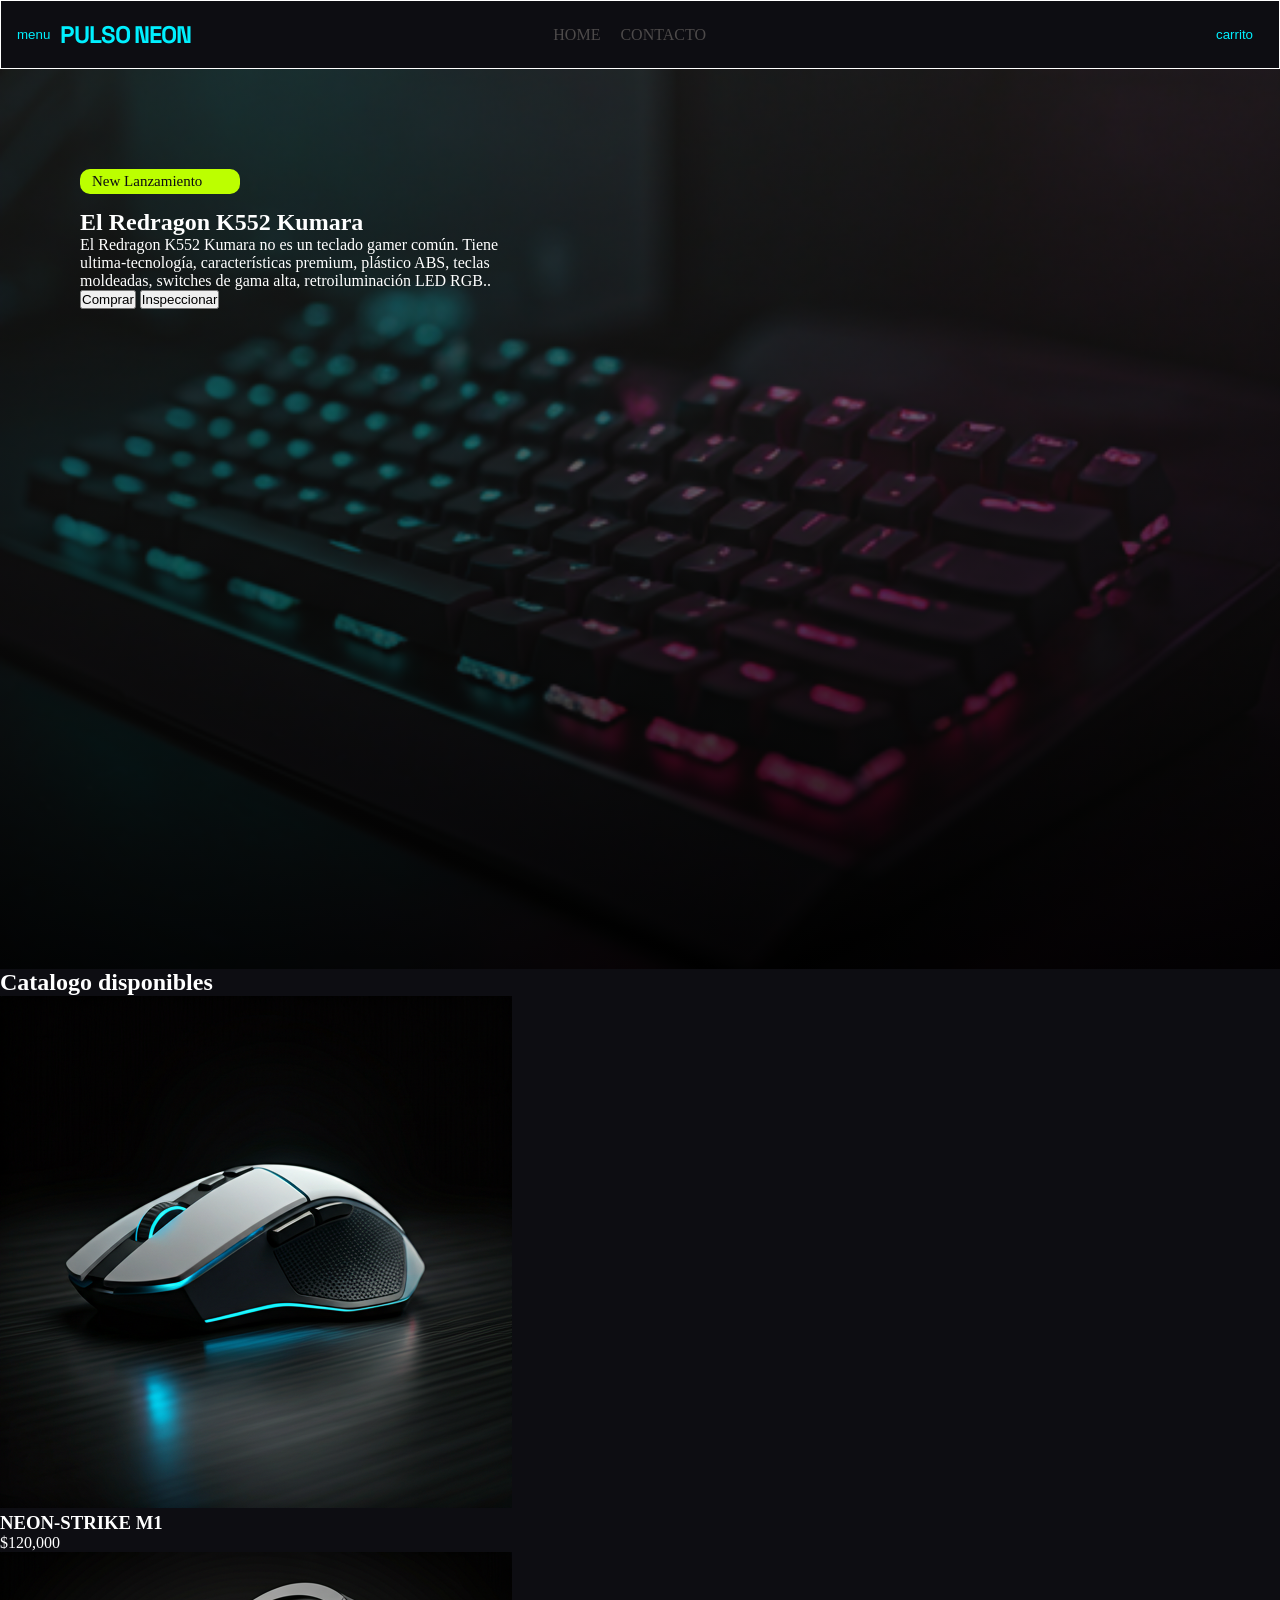
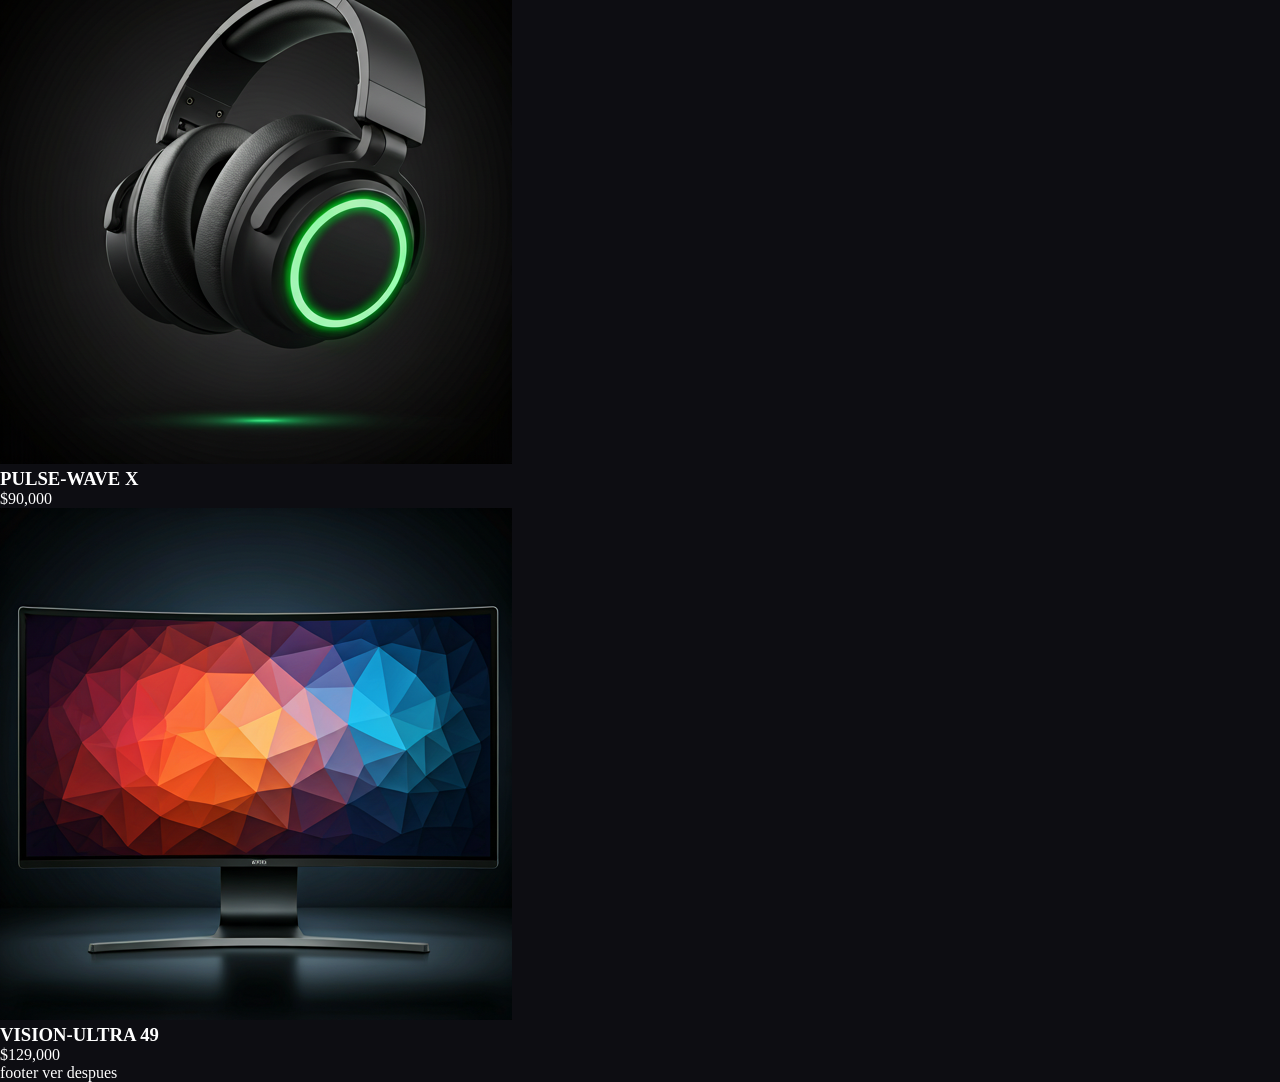
==== index.html @ 83651eae "Cambio, no solo en toda la estructura de html, sino el cambio de rumbo a un e-comers de electronica" ====
<!DOCTYPE html>
<html lang="es">
<head>
    <meta charset="UTF-8">
    <meta name="viewport" content="width=device-width, initial-scale=1.0">
    <link rel="stylesheet" href="./css/style.css">
    <link rel="preconnect" href="https://fonts.googleapis.com">
    <link rel="preconnect" href="https://fonts.gstatic.com" crossorigin>
    <link href="https://fonts.googleapis.com/css2?family=Manrope:wght@200..800&family=Space+Grotesk:wght@300..700&display=swap" rel="stylesheet">
    <title>Pulso Neon</title>
</head>
<body>
    <header class="barra-superior">         <!-- Todo lo relacionado con la Barra superior -->
            <button aria-label="menu" type="button" class= "boton-de-menu"data-icon="menu">menu</button>
            <h1 class="barra-superior__titulo"><a href="./index.html">Pulso Neon</a></h1>
        <nav class="barra-superior__nav">
            <ul class="barra-superior__lista">
                <li><a href="./index.html" class="barra-superior__enlace">Home</a></li>
                <li><a href="./pages/Contacto" class="barra-superior__enlace">Contacto</a></li>
            </ul>
        </nav>
                <button aria-label="carrito" type="button" class= "boton-de-carrito" data-icon="carrito">carrito</button>
    </header>
    <main>
            <section class="lanzamiento"> <!-- Todo lo relacionado con la portada del Album -->
                <div class="lanzamiento__contenedor">
                    <span class="lanzamiento__anuncio">New Lanzamiento</span>
                    <h2 class="lanzamiento__nombre">El Redragon K552 Kumara</h2>
                    <p class="lanzamiento__descripcion">El Redragon K552 Kumara no es un teclado gamer común. Tiene ultima-tecnología, 
                        características premium, plástico ABS, teclas moldeadas, switches de gama alta, retroiluminación LED RGB..</p>
                    <div class="lanzamiento__botones">
                        <button aria-label="Comprar" type="button" class="lanzamiento__boton lanzamiento__boton--comprar">Comprar</button>
                        <button aria-label="Inspeccionar" type="button" class="lanzamiento__boton">Inspeccionar</button>
                    </div>
                </div>
                
            </section>

            <section class="Lista-Productos">
                <h2>Catalogo disponibles</h2>
                <div class="contenedor-tarjerta">
                    <article class="tarjeta-producto">
                        <img src="./img/NEON-STRIKE M1.png" alt="neon-strike-m1">
                        <h3 class="">NEON-STRIKE M1</h3>
                        <p>$120,000</p>
                    </article>
                    <div class="contenedor-tarjerta">
                    <article class="tarjeta-producto">
                        <img src="./img/PULSE-WAVE X .png" alt="pulse-wave-x">
                        <h3 class=""> PULSE-WAVE X </h3>
                        <p>$90,000</p>
                    </article>
                    <div class="contenedor-tarjerta">
                    <article class="tarjeta-producto">
                        <img src="./img/VISION-ULTRA 49.png" alt="vision-ultra-49">
                        <h3 class=""> VISION-ULTRA 49 </h3>
                        <p>$129,000</p>
                    </article>

                </div>

            </section>
        







        
    </main>
    <footer>footer ver despues</footer>
</body>
</html>
---- css/style.css ----
* { /*RESETEO DE NAVEGADORES*/
  margin: 0; /* Saca los márgenes que pone el navegador*/
  padding: 0; /* Saca los rellenos por defecto */
  box-sizing: border-box; /* Hace que los bordes no agranden tus cajas*/
}

:root{
  --color-primario: #00F0FF;
  --color-secundario: #BCFF00;
  --color-terciario: #FF00FF;
  --color-neutral: #0D0D12;
  --color-parrafo:rgb(77, 74, 74);
  --fuente-titulo: "space grotesk", sans-serif;
  --fuente-cuerpo: "inter";
}

html{
  /* Al definir esto, le decimos al navegador: "A partir de ahora, 1rem = 10px" */
    font-size: 62.5%;
}

body{
  font-family: var(--fuente-cuerpo);
  font-size: 1.6rem;
  background-color: var(--color-neutral);
  color: white;
}
              /*Barra de navegacion*/
.barra-superior {
    background-color: var(--color-neutral);
    display: flex;
    justify-content: space-between;
    align-items: center;
    border: 1px solid white;
    padding: 1.6rem;
}
.boton-de-menu{
  color: var(--color-primario); /* Por ahora, luego sera un icono*/
  cursor: pointer;
  background: none;
  border: none;
  margin-right: 1rem ;
}

.barra-superior__titulo a{
  /* font-size: 1.5rem; */
  font-family: var(--fuente-titulo);
  text-transform: uppercase;
  text-decoration: none;
  font-weight: 900;
  color: var(--color-primario);
  letter-spacing: -0.05em;
}

.barra-superior__titulo{
  font-size: 2.4rem;
  margin-right: auto;
}

.barra-superior__lista{
  list-style: none;
  display: flex;
  align-items: center;
  gap: 2rem;
  margin-right: 50rem;
}

.barra-superior__enlace, .barra-superior__enlace:visited{
  font-size: 1.6rem;
  text-decoration: none;
  color: var(--color-parrafo);
  text-transform: uppercase;
}

.boton-de-carrito{
  color: var(--color-primario); /* Por ahora, luego sera un icono*/
  background: none;
  border: none;
  cursor: pointer;
  margin: 1rem;
}

/* LANZAMINETO */
.lanzamiento{
  min-height:  100vh;
  padding: 0rem 8.0rem;
  background-image:linear-gradient(
    rgba(43, 42, 42, 0.514),
    rgba(0, 0, 0, 0.85)), url(../img/Fondo.png);
  background-size: cover;
  background-position: center;
}

.lanzamiento__contenedor{
  display: flex;
  max-width: 46rem;
  padding-top:  10rem;
  flex-direction: column;
}

.lanzamiento__anuncio{
  display: inline-block;
  color: #0D0D12;
  font-size: 1.5rem;
  background-color: var(--color-secundario);
  margin-bottom: 1.5rem;
  border-radius:1rem;
  padding: 0.4rem 1.2rem;
  max-width: 16rem;
}


/* CONTROL+K+C */
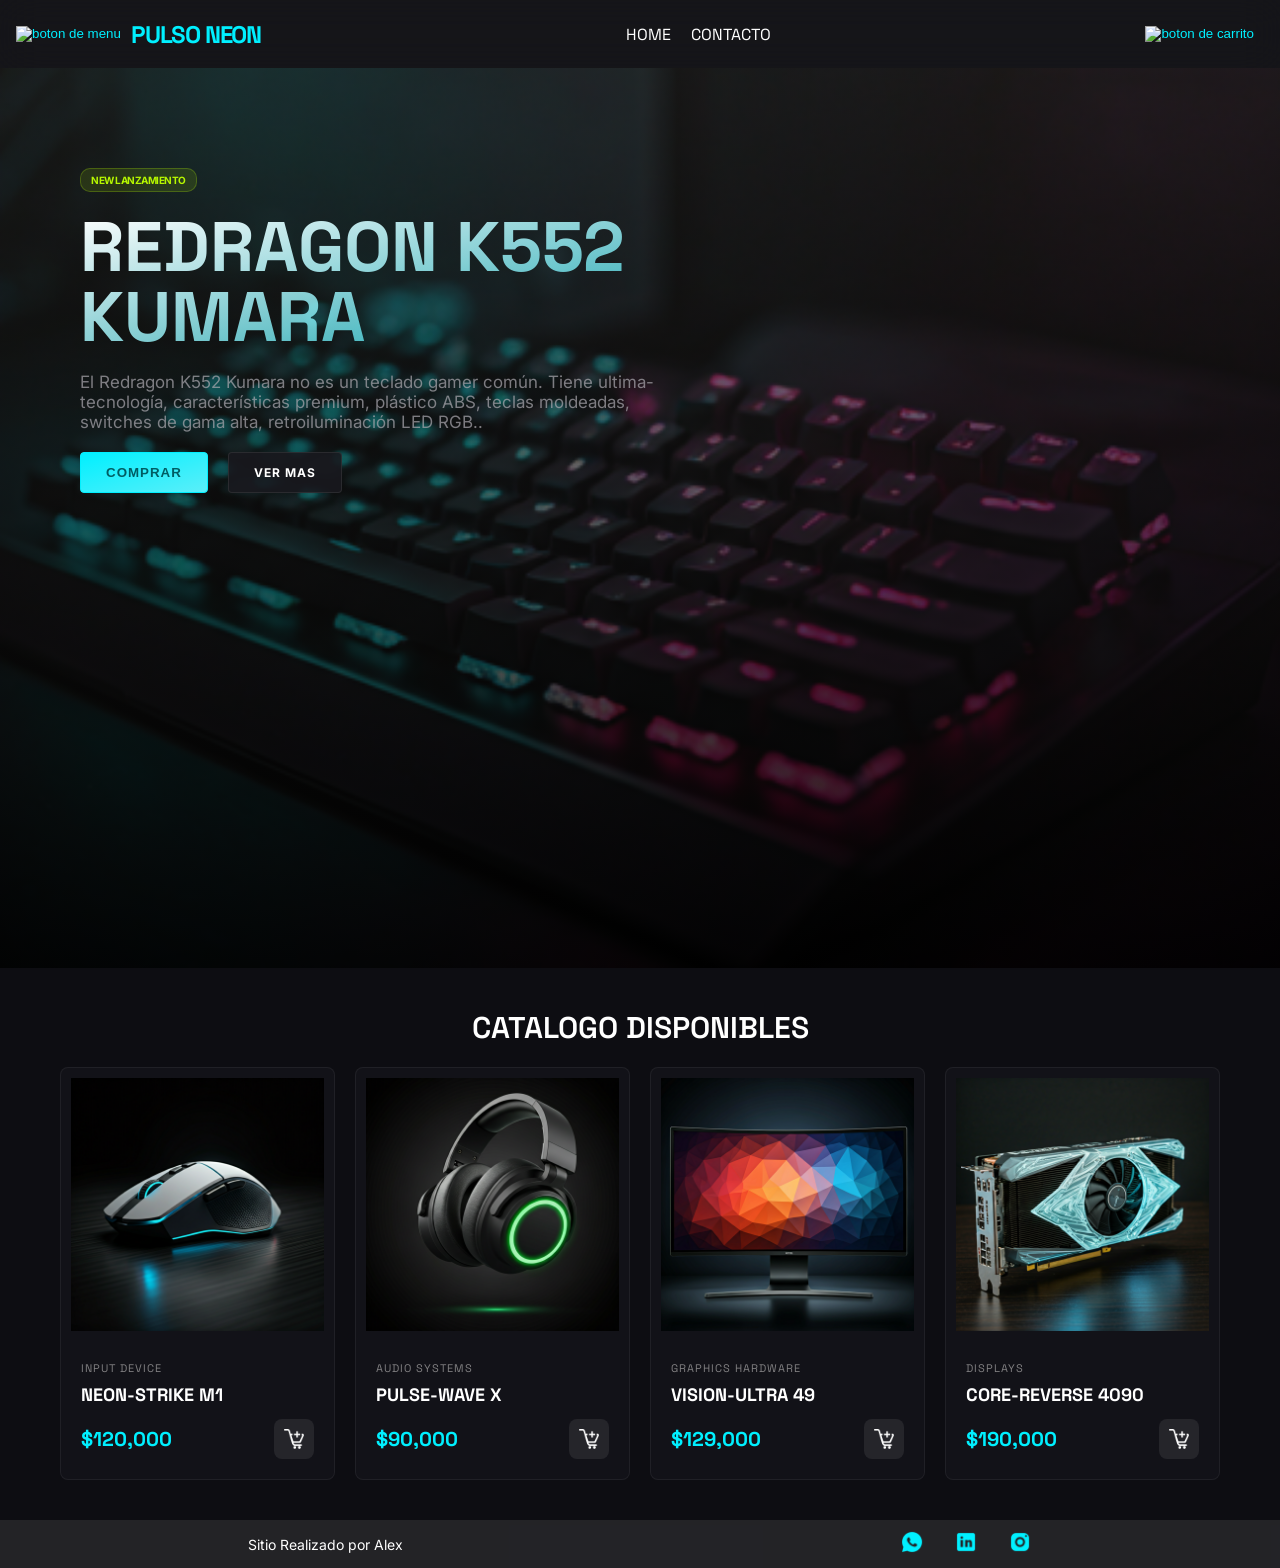
==== commit 145ce50b: "Actualizacion" ====
--- a/index.html
+++ b/index.html
@@ -5,60 +5,88 @@
     <meta name="viewport" content="width=device-width, initial-scale=1.0">
     <link rel="stylesheet" href="./css/style.css">
     <link rel="preconnect" href="https://fonts.googleapis.com">
-    <link rel="preconnect" href="https://fonts.gstatic.com" crossorigin>
-    <link href="https://fonts.googleapis.com/css2?family=Manrope:wght@200..800&family=Space+Grotesk:wght@300..700&display=swap" rel="stylesheet">
-    <title>Pulso Neon</title>
+<link rel="preconnect" href="https://fonts.gstatic.com" crossorigin>
+<link href="https://fonts.googleapis.com/css2?family=Inter:ital,opsz,wght@0,14..32,100..900;1,14..32,100..900&family=Space+Grotesk:wght@300..700&display=swap" rel="stylesheet">
 </head>
 <body>
     <header class="barra-superior">         <!-- Todo lo relacionado con la Barra superior -->
-            <button aria-label="menu" type="button" class= "boton-de-menu"data-icon="menu">menu</button>
+            <button aria-label="menu" type="button" class= "boton-de-menu" data-icon="menu"><img src="./icon/menu.svg" alt="boton de menu"></button>
             <h1 class="barra-superior__titulo"><a href="./index.html">Pulso Neon</a></h1>
         <nav class="barra-superior__nav">
             <ul class="barra-superior__lista">
                 <li><a href="./index.html" class="barra-superior__enlace">Home</a></li>
-                <li><a href="./pages/Contacto" class="barra-superior__enlace">Contacto</a></li>
+                <li><a href="./pages/contacto.html" class="barra-superior__enlace">Contacto</a></li>
             </ul>
         </nav>
-                <button aria-label="carrito" type="button" class= "boton-de-carrito" data-icon="carrito">carrito</button>
+                <button aria-label="carrito" type="button" class= "boton-de-carrito" data-icon="carrito"><img src="./icon/shopping.svg" alt="boton de carrito"></button>
     </header>
+
     <main>
-            <section class="lanzamiento"> <!-- Todo lo relacionado con la portada del Album -->
+        <section class="lanzamiento"> <!-- Todo lo relacionado con la portada del Album -->
                 <div class="lanzamiento__contenedor">
                     <span class="lanzamiento__anuncio">New Lanzamiento</span>
-                    <h2 class="lanzamiento__nombre">El Redragon K552 Kumara</h2>
+                    <h2 class="lanzamiento__titulo">Redragon K552 Kumara</h2>
                     <p class="lanzamiento__descripcion">El Redragon K552 Kumara no es un teclado gamer común. Tiene ultima-tecnología, 
                         características premium, plástico ABS, teclas moldeadas, switches de gama alta, retroiluminación LED RGB..</p>
                     <div class="lanzamiento__botones">
-                        <button aria-label="Comprar" type="button" class="lanzamiento__boton lanzamiento__boton--comprar">Comprar</button>
-                        <button aria-label="Inspeccionar" type="button" class="lanzamiento__boton">Inspeccionar</button>
+                        <button aria-label="Comprar" type="button" class="lanzamiento__boton">Comprar</button>
+                        <a aria-label="Inspeccionar" href="./index.html" class="lanzamiento__boton lanzamiento__boton--secundario">ver mas</a>
                     </div>
                 </div>
                 
             </section>
 
-            <section class="Lista-Productos">
-                <h2>Catalogo disponibles</h2>
-                <div class="contenedor-tarjerta">
+            <section class="lista-productos">
+                <h2 class="lista-productos__titulo">Catalogo disponibles</h2>
+                <div class="lista-productos__contenedor">
                     <article class="tarjeta-producto">
-                        <img src="./img/NEON-STRIKE M1.png" alt="neon-strike-m1">
-                        <h3 class="">NEON-STRIKE M1</h3>
-                        <p>$120,000</p>
-                    </article>
-                    <div class="contenedor-tarjerta">
-                    <article class="tarjeta-producto">
-                        <img src="./img/PULSE-WAVE X .png" alt="pulse-wave-x">
-                        <h3 class=""> PULSE-WAVE X </h3>
-                        <p>$90,000</p>
-                    </article>
-                    <div class="contenedor-tarjerta">
-                    <article class="tarjeta-producto">
-                        <img src="./img/VISION-ULTRA 49.png" alt="vision-ultra-49">
-                        <h3 class=""> VISION-ULTRA 49 </h3>
-                        <p>$129,000</p>
+                        <img class="tarjeta-producto__imagen" src="./img/NEON-STRIKE M1.png" alt="neon-strike-m1">
+                        <div class="tarjeta-producto__info">
+                            <p class="tarjeta-producto__catalogo"> Input Device</p>
+                            <h3 class="tarjeta-producto__titulo">NEON-STRIKE M1</h3>
+                            <div class="tarjeta-producto__fila-inferior">
+                                <p class="tarjeta-producto__precio">$120,000</p>
+                                <button class="tarjeta-producto__button" aria-label="agregar productos" type="button"><img src="./icon/add-shopping.png" alt="Agregar al Carrito"></button>
+                            </div>
+                        </div>
                     </article>
 
+                    <article class="tarjeta-producto">
+                        <img class="tarjeta-producto__imagen" src="./img/PULSE-WAVE X .png" alt="pulse-wave-x">
+                        <div class="tarjeta-producto__info">
+                            <p class="tarjeta-producto__catalogo"> Audio Systems </p>
+                            <h3 class="tarjeta-producto__titulo"> PULSE-WAVE X </h3>
+                            <div class="tarjeta-producto__fila-inferior">
+                                <p class="tarjeta-producto__precio">$90,000</p>
+                                <button class="tarjeta-producto__button" aria-label="agregar productos" type="button"><img src="./icon/add-shopping.png" alt="Agregar al Carrito"></button>
+                            </div>
+                        </div>
+                    </article>
+
+                    <article class="tarjeta-producto">
+                        <img class="tarjeta-producto__imagen" src="./img/VISION-ULTRA 49.png" alt="vision-ultra-49">
+                        <div class="tarjeta-producto__info"> 
+                            <p class="tarjeta-producto__catalogo">Graphics Hardware </p>
+                            <h3 class="tarjeta-producto__titulo">VISION-ULTRA 49 </h3>
+                            <div class="tarjeta-producto__fila-inferior">
+                                <p class="tarjeta-producto__precio">$129,000</p>
+                                <button class="tarjeta-producto__button" aria-label="agregar productos" type="button"><img src="./icon/add-shopping.png" alt="Agregar al Carrito"></button>
+                            </div>
+                        </div>
+                    </article>
+
+                    <article class="tarjeta-producto">
+                        <img class="tarjeta-producto__imagen" src="./img/Graphics Hardware.png" alt=" Graphics Hardware">
+                        <div class="tarjeta-producto__info"> 
+                            <p class="tarjeta-producto__catalogo">Displays</p>
+                            <h3 class="tarjeta-producto__titulo">CORE-REVERSE 4090 </h3>
+                            <div class="tarjeta-producto__fila-inferior">
+                                <p class="tarjeta-producto__precio">$190,000</p>
+                                <button class="tarjeta-producto__button" aria-label="agregar productos" type="button"><img src="./icon/add-shopping.png" alt="Agregar al Carrito"></button>
+                            </div>
+                        </div>
+                    </article>
                 </div>
-
             </section>
         
 
@@ -70,6 +98,18 @@
 
         
     </main>
-    <footer>footer ver despues</footer>
+    
+    
+    
+    
+    
+    <footer class="footer">
+    <p class="footer__descripcion">Sitio Realizado por Alex</p>
+    <ul class="footer__iconos">
+        <li><a href="https://wa.me/tunumero" target="_blank"><img class="footer__icono" src="./icon/icon-whatsapp.png" alt="Whatsapp"></a></li>
+        <li><a href="https://www.linkedin.com/in/alex-mat%C3%ADas-ortiz/" target="_blank"><img class="footer__icono" src="./icon/icon-linkedin.png" alt="LinkedIn"></a></li>
+        <li><a href="https://www.instagram.com/matiu112__?igsh=MWwzdWJjN2t0cnV0bA==" target="_blank"><img class="footer__icono" src="./icon/icon-instagram.png" alt="Instagram"></a></li>
+    </ul>
+</footer>
 </body>
 </html>
--- a/css/style.css
+++ b/css/style.css
@@ -6,12 +6,14 @@
 
 :root{
   --color-primario: #00F0FF;
+  --color-primario_deg: #00eeff9e;
   --color-secundario: #BCFF00;
-  --color-terciario: #FF00FF;
-  --color-neutral: #0D0D12;
-  --color-parrafo:rgb(77, 74, 74);
+  --color-terciario: #ff0000;
+  --color-fondo: #0D0D12;
+  --color-neutral: rgba(84, 84, 84, 0.312);
+  --color-parrafo:rgb(77, 74, 74); 
   --fuente-titulo: "space grotesk", sans-serif;
-  --fuente-cuerpo: "inter";
+  --fuente-cuerpo: "inter", sans-serif;
 }
 
 html{
@@ -22,17 +24,19 @@
 body{
   font-family: var(--fuente-cuerpo);
   font-size: 1.6rem;
-  background-color: var(--color-neutral);
+  background-color: var(--color-fondo);
   color: white;
 }
               /*Barra de navegacion*/
 .barra-superior {
-    background-color: var(--color-neutral);
+    background-color: rgba(84, 84, 84, 0.12);
+    backdrop-filter: blur(20px); /* Sirve para agregar distintos efectos(en inspeccionar hay mas)*/
     display: flex;
     justify-content: space-between;
     align-items: center;
-    border: 1px solid white;
     padding: 1.6rem;
+    position: sticky; /* deja mover el obejto hasta que el scroll llega a él, ahi se fija */
+    top: 0;
 }
 .boton-de-menu{
   color: var(--color-primario); /* Por ahora, luego sera un icono*/
@@ -54,7 +58,10 @@
 
 .barra-superior__titulo{
   font-size: 2.4rem;
-  margin-right: auto;
+}
+
+.barra-superior__nav{
+  margin: 0 auto;
 }
 
 .barra-superior__lista{
@@ -62,14 +69,15 @@
   display: flex;
   align-items: center;
   gap: 2rem;
-  margin-right: 50rem;
 }
 
 .barra-superior__enlace, .barra-superior__enlace:visited{
   font-size: 1.6rem;
+  font-family: var(--fuente-titulo);
+  text-transform: uppercase;    
   text-decoration: none;
-  color: var(--color-parrafo);
-  text-transform: uppercase;
+  color: rgb(255, 255, 255);
+  
 }
 
 .boton-de-carrito{
@@ -81,6 +89,7 @@
 }
 
 /* LANZAMINETO */
+
 .lanzamiento{
   min-height:  100vh;
   padding: 0rem 8.0rem;
@@ -92,22 +101,195 @@
 }
 
 .lanzamiento__contenedor{
-  display: flex;
-  max-width: 46rem;
+  max-width: 60rem;
   padding-top:  10rem;
   flex-direction: column;
 }
 
 .lanzamiento__anuncio{
   display: inline-block;
-  color: #0D0D12;
-  font-size: 1.5rem;
-  background-color: var(--color-secundario);
-  margin-bottom: 1.5rem;
+  margin-bottom: 2rem; /*Margen con el texto principal*/
+  font-size: 1rem;
+  letter-spacing: -0.5px;/*ESPACIADO ENTRE LETRAS */
+  color: rgb(182 247 0);
+  font-weight: 700; /*Grosor de Letras */
+  text-transform: uppercase; /*MAYUSCULA*/
+  background-color: rgba(182, 247, 0, 0.12);
+  border: 1px rgb(181, 247, 0, 0.233) solid;
   border-radius:1rem;
-  padding: 0.4rem 1.2rem;
-  max-width: 16rem;
-}
+  padding: 0.50rem 1rem; /*Espaciado entre el contenedor y el borde*/
+}
+
+.lanzamiento__titulo{
+  font-size: 7rem;
+  margin-bottom: 2rem;
+  font-family: var(--fuente-titulo);
+  text-transform: uppercase;
+  line-height: 7rem;
+  /* para que funcione deben estar los tres (-wekbit-, no es necesario solo es para navegadores antiguos)*/
+  background-image: linear-gradient(to bottom right,rgb(255, 255, 255), var(--color-primario_deg)); /* define el gradiente. Pero en lugar de aplicarlo como fondo del div, sera del texto */ 
+  -webkit-background-clip: text;
+  background-clip: text; /* recorte ese fondo con la forma exacta de las letras */
+  color: transparent; 
+}
+
+.lanzamiento__descripcion{
+  font-family: var(--fuente-cuerpo);
+  font-size: 1.7rem;
+  color:rgba(172, 170, 177, 0.7);
+  line-height: 2rem;
+  padding-bottom: 2rem;
+}
+
+.lanzamiento__botones{
+  display: flex;
+  gap: 2rem;
+}
+
+.lanzamiento__boton{
+  text-transform: uppercase;
+  font-weight: 700;
+  color: rgb(0 93 99);
+  letter-spacing: 1px;
+  padding: 1.2rem 2.5rem;  
+  background-image: linear-gradient(to bottom right, var(--color-primario), var(--color-primario_deg)); /* define el gradiente. Pero en lugar de aplicarlo como fondo del div, sera del texto */ 
+  border: 1px var(--color-primario) solid;
+  border-radius: 0.40rem;
+  cursor: pointer;
+}
+
+.lanzamiento__boton.lanzamiento__boton--secundario{
+  text-decoration: none;
+  font-size: 1.2rem;
+  background-image: none;
+  background-color: rgba(25, 25, 31, 0.89);
+  color: white;
+  border: 1px var(--color-neutral) solid;
+}
+
+/* CATALOGO */
+.lista-productos__titulo{
+  font-family: var(--fuente-titulo);
+  font-size: 3rem;
+  text-transform: uppercase;
+  font-weight: 600; 
+  text-align: center;
+  padding-bottom: 2rem;
+}
+
+.lista-productos {
+    padding: 4rem 6rem;
+}
+
+.lista-productos__contenedor {
+    display: grid;
+    grid-template-columns: repeat(auto-fit, minmax(25rem, 1fr));    
+    gap: 2rem;
+}
+
+.tarjeta-producto {
+    display: flex;
+    flex-direction: column;
+    background-color: rgb(18, 18, 24);
+    border-radius: 0.8rem;
+    overflow: hidden;
+    border: 1px solid rgba(255, 255, 255, 0.06);
+}
+
+.tarjeta-producto__imagen {
+    width: 100%;
+    padding: 1rem;
+    object-fit: cover;
+}
+
+.tarjeta-producto__info {
+    padding: 2rem;
+    display: flex;
+    flex-direction: column;
+    gap: 0.8rem;
+}
+
+.tarjeta-producto__catalogo {
+    font-size: 1.1rem;
+    font-family: var(--fuente-titulo);
+    text-transform: uppercase;
+    letter-spacing: 1px;
+    color: rgba(177, 175, 175, 0.7);
+}
+
+.tarjeta-producto__titulo {
+    font-size: 1.8rem;
+    font-weight: 700;
+    font-family: var(--fuente-titulo);
+    text-transform: uppercase;
+    color: white;
+}
+
+.tarjeta-producto__fila-inferior {
+    display: flex;
+    justify-content: space-between;
+    align-items: center;
+    margin-top: 0.5rem;
+}
+
+.tarjeta-producto__precio {
+    font-size: 2rem;
+    font-weight: 700;
+    color: var(--color-primario);
+    font-family: var(--fuente-titulo);
+}
+
+.tarjeta-producto__button {
+    background-color: rgba(255, 255, 255, 0.08);
+    border: none;
+    border-radius: 0.8rem;
+    padding: 1rem;
+    cursor: pointer;
+    display: flex;
+    align-items: center;
+    justify-content: center;
+}
+
+.tarjeta-producto__button img {
+    width: 2rem;
+    height: 2rem;
+}
+
+/* footer */
+.footer {
+    background-color: var(--color-neutral);
+    width: 100%;
+    display: flex;
+    justify-content: space-around;
+    align-items: center;
+    padding: 1rem 0;
+}
+
+.footer__descripcion {
+    font-family: var(--fuente-cuerpo);
+    font-size: 1.4rem;
+    color: rgb(255, 255, 255);
+}
+
+.footer__iconos {
+    display: flex;
+    list-style: none;
+    gap: 3rem;
+}
+
+.footer__icono {
+    width: 2.4rem;
+    height: 2.4rem;
+    object-fit: contain;
+    transition: opacity 0.2s;
+}
+
+.footer__icono:hover {
+    opacity: 0.7;
+}
+
+
+
 
 
 /* CONTROL+K+C */
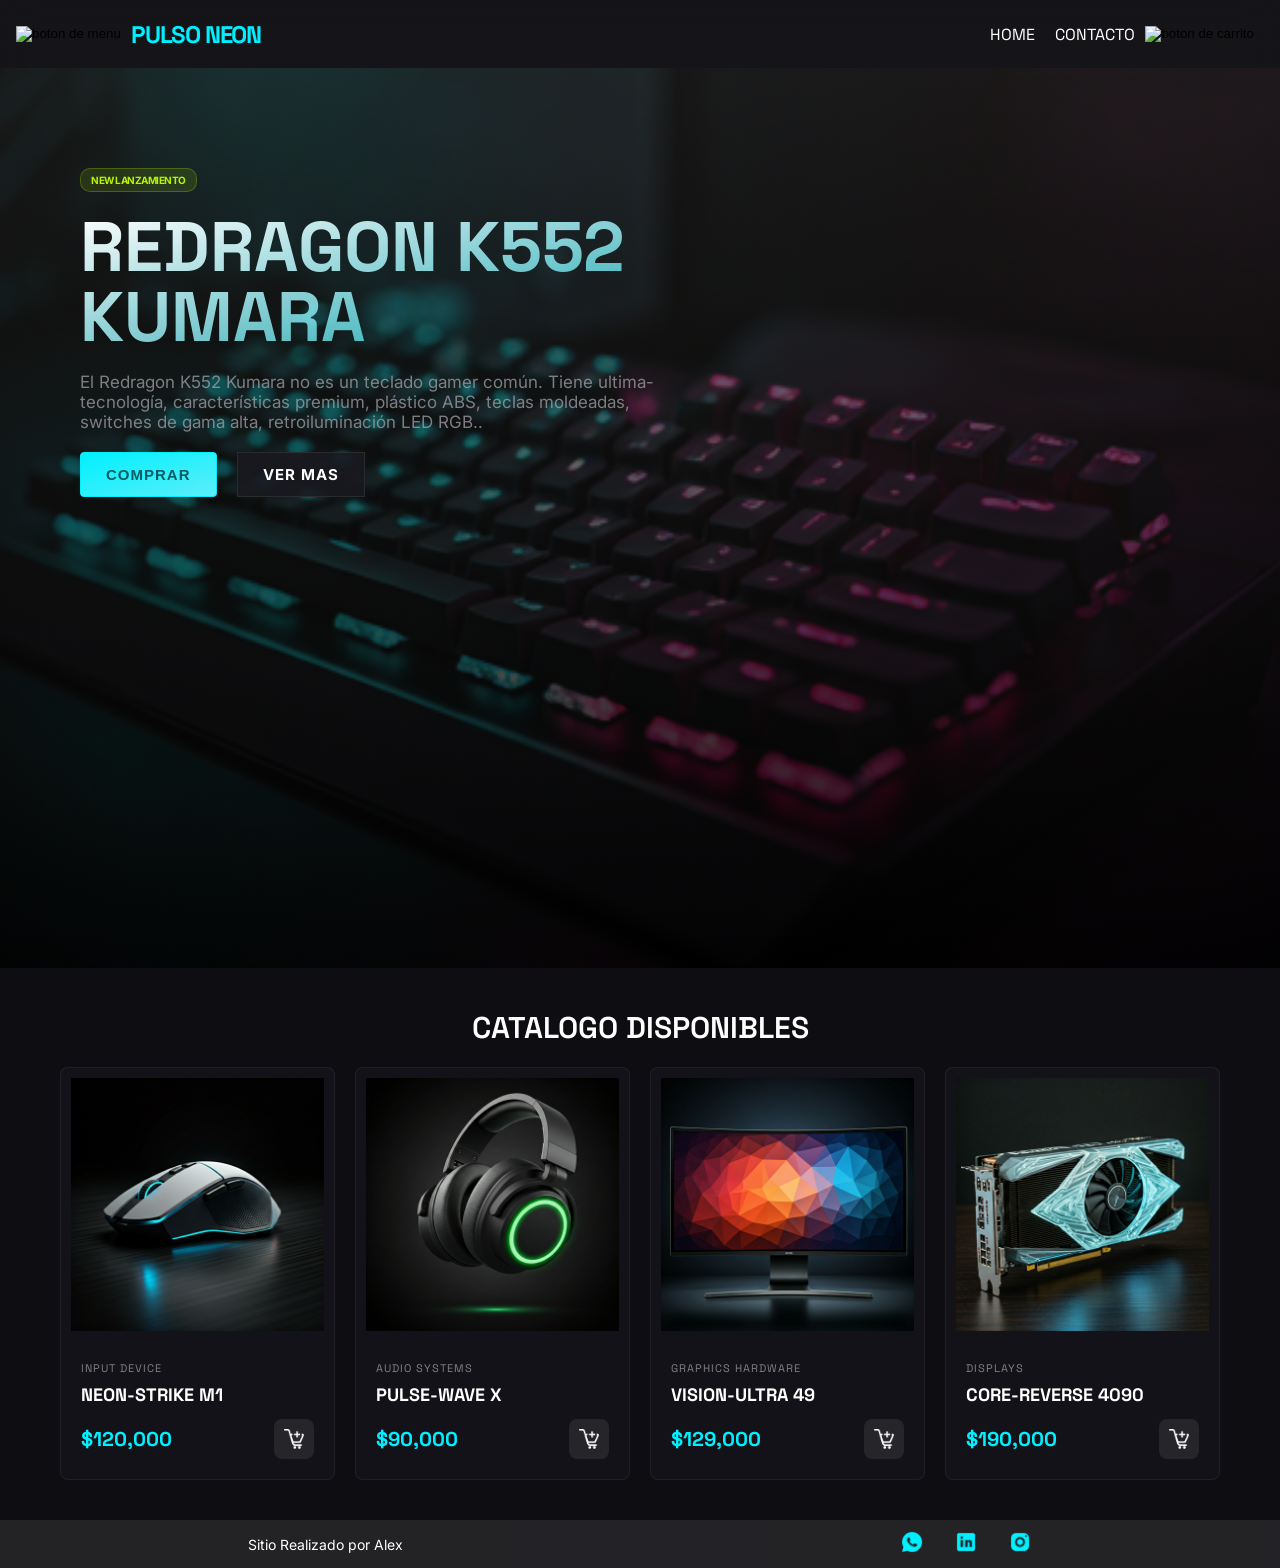
==== commit abf4e100: "mejora de css" ====
--- a/index.html
+++ b/index.html
@@ -29,21 +29,21 @@
                     <p class="lanzamiento__descripcion">El Redragon K552 Kumara no es un teclado gamer común. Tiene ultima-tecnología, 
                         características premium, plástico ABS, teclas moldeadas, switches de gama alta, retroiluminación LED RGB..</p>
                     <div class="lanzamiento__botones">
-                        <button aria-label="Comprar" type="button" class="lanzamiento__boton">Comprar</button>
-                        <a aria-label="Inspeccionar" href="./index.html" class="lanzamiento__boton lanzamiento__boton--secundario">ver mas</a>
+                        <button aria-label="Comprar" type="button" class="btn btn--primario">Comprar</button>
+                        <a aria-label="Inspeccionar" href="./index.html" class="btn btn--secundario lanzamiento__boton">ver mas</a>
                     </div>
                 </div>
                 
             </section>
 
             <section class="lista-productos">
-                <h2 class="lista-productos__titulo">Catalogo disponibles</h2>
+                <h3 class="lista-productos__titulo">Catalogo disponibles</h3>
                 <div class="lista-productos__contenedor">
                     <article class="tarjeta-producto">
                         <img class="tarjeta-producto__imagen" src="./img/NEON-STRIKE M1.png" alt="neon-strike-m1">
                         <div class="tarjeta-producto__info">
                             <p class="tarjeta-producto__catalogo"> Input Device</p>
-                            <h3 class="tarjeta-producto__titulo">NEON-STRIKE M1</h3>
+                            <h4 class="tarjeta-producto__titulo">NEON-STRIKE M1</h4>
                             <div class="tarjeta-producto__fila-inferior">
                                 <p class="tarjeta-producto__precio">$120,000</p>
                                 <button class="tarjeta-producto__button" aria-label="agregar productos" type="button"><img src="./icon/add-shopping.png" alt="Agregar al Carrito"></button>
@@ -55,7 +55,7 @@
                         <img class="tarjeta-producto__imagen" src="./img/PULSE-WAVE X .png" alt="pulse-wave-x">
                         <div class="tarjeta-producto__info">
                             <p class="tarjeta-producto__catalogo"> Audio Systems </p>
-                            <h3 class="tarjeta-producto__titulo"> PULSE-WAVE X </h3>
+                            <h4 class="tarjeta-producto__titulo"> PULSE-WAVE X </h4>
                             <div class="tarjeta-producto__fila-inferior">
                                 <p class="tarjeta-producto__precio">$90,000</p>
                                 <button class="tarjeta-producto__button" aria-label="agregar productos" type="button"><img src="./icon/add-shopping.png" alt="Agregar al Carrito"></button>
@@ -67,7 +67,7 @@
                         <img class="tarjeta-producto__imagen" src="./img/VISION-ULTRA 49.png" alt="vision-ultra-49">
                         <div class="tarjeta-producto__info"> 
                             <p class="tarjeta-producto__catalogo">Graphics Hardware </p>
-                            <h3 class="tarjeta-producto__titulo">VISION-ULTRA 49 </h3>
+                            <h4 class="tarjeta-producto__titulo">VISION-ULTRA 49 </h4>
                             <div class="tarjeta-producto__fila-inferior">
                                 <p class="tarjeta-producto__precio">$129,000</p>
                                 <button class="tarjeta-producto__button" aria-label="agregar productos" type="button"><img src="./icon/add-shopping.png" alt="Agregar al Carrito"></button>
@@ -79,7 +79,7 @@
                         <img class="tarjeta-producto__imagen" src="./img/Graphics Hardware.png" alt=" Graphics Hardware">
                         <div class="tarjeta-producto__info"> 
                             <p class="tarjeta-producto__catalogo">Displays</p>
-                            <h3 class="tarjeta-producto__titulo">CORE-REVERSE 4090 </h3>
+                            <h4 class="tarjeta-producto__titulo">CORE-REVERSE 4090 </h4>
                             <div class="tarjeta-producto__fila-inferior">
                                 <p class="tarjeta-producto__precio">$190,000</p>
                                 <button class="tarjeta-producto__button" aria-label="agregar productos" type="button"><img src="./icon/add-shopping.png" alt="Agregar al Carrito"></button>
--- a/css/style.css
+++ b/css/style.css
@@ -22,11 +22,48 @@
 }
 
 body{
+  display: flex;
+  flex-direction: column;
+  min-height: 100vh;
   font-family: var(--fuente-cuerpo);
   font-size: 1.6rem;
   background-color: var(--color-fondo);
   color: white;
 }
+
+main{
+  flex: 1;
+}
+
+/* ESTILOS BASE */
+h1, h2, h3, h4 {
+    font-family: var(--fuente-titulo);
+    text-transform: uppercase;
+}
+
+.btn{
+  cursor: pointer;
+  font-weight: 700;
+  font-size: 1.5rem;
+  text-transform: uppercase;
+  letter-spacing: 1px;
+  padding: 1.2rem 2.5rem;
+  }
+
+.btn--primario {
+    color: rgb(0, 93, 99);
+    background-image: linear-gradient(to bottom right, var(--color-primario), var(--color-primario_deg));
+    border: 1px var(--color-primario) solid;
+    border-radius: 0.40rem;
+}
+
+.btn--secundario{
+  background-image: none;
+  background-color: rgba(25, 25, 31, 0.89);
+  color: white;
+  border: 1px var(--color-neutral) solid;
+}
+
               /*Barra de navegacion*/
 .barra-superior {
     background-color: rgba(84, 84, 84, 0.12);
@@ -39,7 +76,6 @@
     top: 0;
 }
 .boton-de-menu{
-  color: var(--color-primario); /* Por ahora, luego sera un icono*/
   cursor: pointer;
   background: none;
   border: none;
@@ -47,11 +83,7 @@
 }
 
 .barra-superior__titulo a{
-  /* font-size: 1.5rem; */
-  font-family: var(--fuente-titulo);
-  text-transform: uppercase;
   text-decoration: none;
-  font-weight: 900;
   color: var(--color-primario);
   letter-spacing: -0.05em;
 }
@@ -61,7 +93,7 @@
 }
 
 .barra-superior__nav{
-  margin: 0 auto;
+  margin-left: auto;
 }
 
 .barra-superior__lista{
@@ -81,7 +113,6 @@
 }
 
 .boton-de-carrito{
-  color: var(--color-primario); /* Por ahora, luego sera un icono*/
   background: none;
   border: none;
   cursor: pointer;
@@ -123,8 +154,6 @@
 .lanzamiento__titulo{
   font-size: 7rem;
   margin-bottom: 2rem;
-  font-family: var(--fuente-titulo);
-  text-transform: uppercase;
   line-height: 7rem;
   /* para que funcione deben estar los tres (-wekbit-, no es necesario solo es para navegadores antiguos)*/
   background-image: linear-gradient(to bottom right,rgb(255, 255, 255), var(--color-primario_deg)); /* define el gradiente. Pero en lugar de aplicarlo como fondo del div, sera del texto */ 
@@ -146,32 +175,14 @@
   gap: 2rem;
 }
 
+
 .lanzamiento__boton{
-  text-transform: uppercase;
-  font-weight: 700;
-  color: rgb(0 93 99);
-  letter-spacing: 1px;
-  padding: 1.2rem 2.5rem;  
-  background-image: linear-gradient(to bottom right, var(--color-primario), var(--color-primario_deg)); /* define el gradiente. Pero en lugar de aplicarlo como fondo del div, sera del texto */ 
-  border: 1px var(--color-primario) solid;
-  border-radius: 0.40rem;
-  cursor: pointer;
-}
-
-.lanzamiento__boton.lanzamiento__boton--secundario{
   text-decoration: none;
-  font-size: 1.2rem;
-  background-image: none;
-  background-color: rgba(25, 25, 31, 0.89);
-  color: white;
-  border: 1px var(--color-neutral) solid;
 }
 
 /* CATALOGO */
 .lista-productos__titulo{
-  font-family: var(--fuente-titulo);
   font-size: 3rem;
-  text-transform: uppercase;
   font-weight: 600; 
   text-align: center;
   padding-bottom: 2rem;
@@ -220,8 +231,6 @@
 .tarjeta-producto__titulo {
     font-size: 1.8rem;
     font-weight: 700;
-    font-family: var(--fuente-titulo);
-    text-transform: uppercase;
     color: white;
 }
 
@@ -288,6 +297,58 @@
     opacity: 0.7;
 }
 
+/* PAGINA CONTACTO */
+.titulo-reserva{
+  text-align: center;  
+  font-size: 2.5rem ;
+  margin-top: 2rem;
+}
+/* formulario */
+.contacto-grid{
+  display: flex;
+  gap: 4rem;
+  justify-content: center;
+  margin: 2rem 0;
+}
+.formulario-contacto, .soporte{
+    width: 500px;/* Define el ancho de la tarjeta */
+    padding: 20px;
+    background-color: var(--color-neutral);
+}
+
+.formulario-contacto__grupo{
+    margin-bottom: 15px; /*Le agrega un margen (espacio hacia afuera) en la parte de abajo a cada grupo.*/
+}
+
+.formulario-contacto__label{
+    display: block; /*Controla cómo se muestra el elemento, en este caso obligándolo a comportarse como un bloque.*/
+    margin-bottom: 5px;
+    color:white;
+    font-family: var(--fuente-titulo);
+    text-transform: uppercase;
+}
+
+.formulario-contacto__input {
+    margin-top: 1rem;
+    width: 100%; /*Le ordena a la cajita que se estire hasta ocupar el 100% del ancho que le permite su contenedor padre (los 300px de la tarjeta).*/
+    padding: 8px; /*Agrega espacio adentro de la cajita blanca*/
+}
+
+/* SOPORTE */
+
+.soporte__titulo{
+  margin-bottom: 1rem;
+}
+
+.informacion__termino{
+  margin: 1rem 0;
+  font-family: var(--fuente-titulo);
+  text-transform: uppercase;
+}
+
+.informacion__valor{
+  color: var(--color-parrafo);
+}
 
 
 
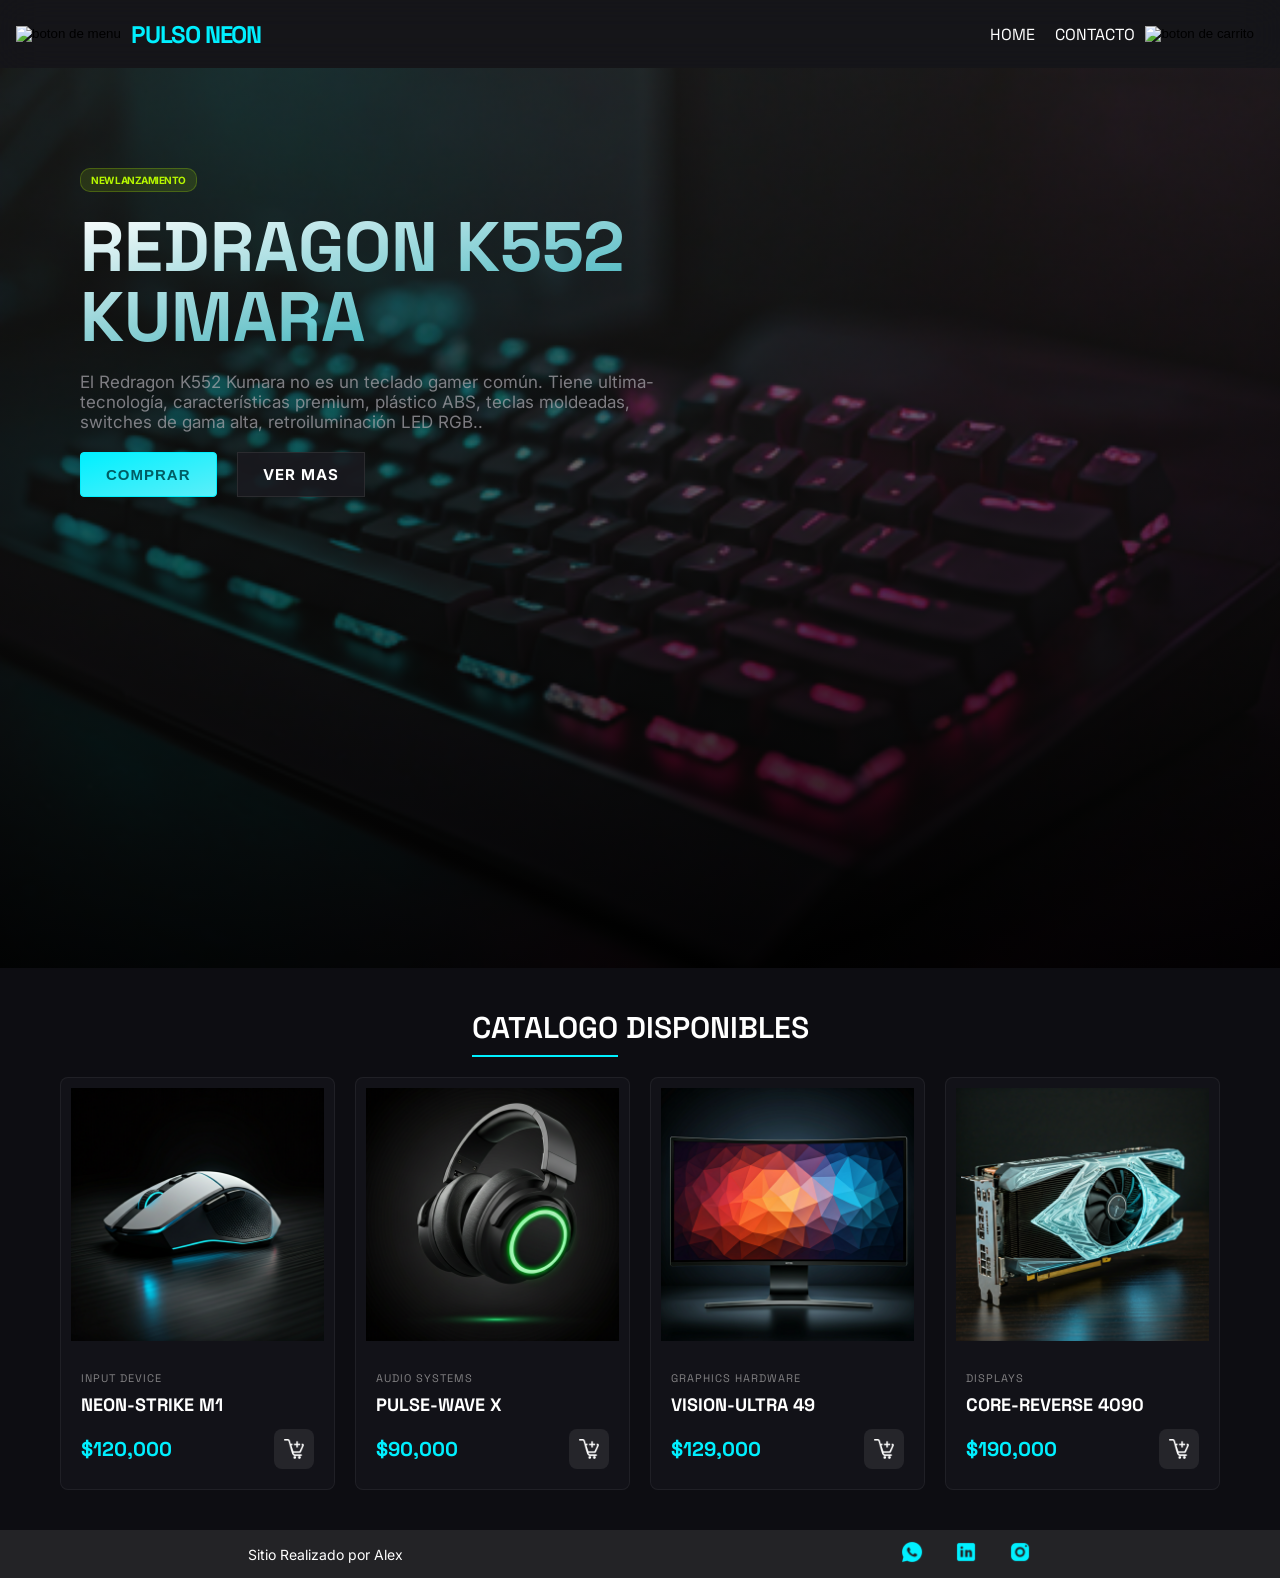
==== commit c70a2ae7: "media queri" ====
--- a/index.html
+++ b/index.html
@@ -37,7 +37,7 @@
             </section>
 
             <section class="lista-productos">
-                <h3 class="lista-productos__titulo">Catalogo disponibles</h3>
+                <h3 class="lista-productos__titulo"><span class="titulo-linea">Catalogo</span> disponibles</h3>
                 <div class="lista-productos__contenedor">
                     <article class="tarjeta-producto">
                         <img class="tarjeta-producto__imagen" src="./img/NEON-STRIKE M1.png" alt="neon-strike-m1">
--- a/css/style.css
+++ b/css/style.css
@@ -36,6 +36,7 @@
 }
 
 /* ESTILOS BASE */
+
 h1, h2, h3, h4 {
     font-family: var(--fuente-titulo);
     text-transform: uppercase;
@@ -64,7 +65,13 @@
   border: 1px var(--color-neutral) solid;
 }
 
-              /*Barra de navegacion*/
+.titulo-linea{
+  border-bottom: 2px solid var(--color-primario);
+  padding-bottom: 0.8rem;
+}
+
+/* BARRA DE NAVEGACION*/
+
 .barra-superior {
     background-color: rgba(84, 84, 84, 0.12);
     backdrop-filter: blur(20px); /* Sirve para agregar distintos efectos(en inspeccionar hay mas)*/
@@ -181,11 +188,12 @@
 }
 
 /* CATALOGO */
+
 .lista-productos__titulo{
   font-size: 3rem;
   font-weight: 600; 
   text-align: center;
-  padding-bottom: 2rem;
+  padding-bottom: 3rem;
 }
 
 .lista-productos {
@@ -264,7 +272,8 @@
     height: 2rem;
 }
 
-/* footer */
+/* FOOTER */
+
 .footer {
     background-color: var(--color-neutral);
     width: 100%;
@@ -298,12 +307,49 @@
 }
 
 /* PAGINA CONTACTO */
+
+  /* FONDO */
+
+.fondo-glow {
+    position: fixed;    /* fijo en la pantalla */
+    top: 0;
+    left: 0;
+    width: 100%;
+    height: 100%;
+    pointer-events: none;  /* que no interfiera con los clicks */
+    z-index: -1;           /* detrás de todo el contenido */
+}
+
+.fondo-glow__orb {
+    position: absolute;
+    border-radius: 50%;
+    filter: blur(120px);   /* difuminado fuerte */
+    opacity: 0.25;         /* transparencia */
+}
+
+.fondo-glow__orb--cyan {
+    width: 50rem;
+    height: 50rem;
+    background-color: var(--color-primario);
+    top: -10rem;
+    left: -10rem;
+}
+
+.fondo-glow__orb--magenta {
+    width: 40rem;
+    height: 40rem;
+    background-color: #9000ff;
+    bottom: 10rem;
+    right: -5rem;
+}
 .titulo-reserva{
   text-align: center;  
-  font-size: 2.5rem ;
+  font-size: 3rem ;  
   margin-top: 2rem;
 }
-/* formulario */
+
+/* FORMULARIO  */
+
 .contacto-grid{
   display: flex;
   gap: 4rem;
@@ -322,7 +368,6 @@
 
 .formulario-contacto__label{
     display: block; /*Controla cómo se muestra el elemento, en este caso obligándolo a comportarse como un bloque.*/
-    margin-bottom: 5px;
     color:white;
     font-family: var(--fuente-titulo);
     text-transform: uppercase;
@@ -340,17 +385,61 @@
   margin-bottom: 1rem;
 }
 
+.informacion{
+  border-left: 2px solid var(--color-primario); /* ← la línea */
+  padding-left: 1rem; /* ← espacio entre la línea y el texto */
+}
+
 .informacion__termino{
   margin: 1rem 0;
   font-family: var(--fuente-titulo);
   text-transform: uppercase;
+  
 }
 
 .informacion__valor{
-  color: var(--color-parrafo);
-}
-
-
-
+  font-size: 1.5rem;
+  color: #b563f4c4
+}
+
+@media (max-width: 768px) {
+  
+  /* HOME */
+  
+  .lanzamiento{
+    min-height: auto;
+    padding: 4rem 3rem;
+  }
+
+  .lanzamiento__contenedor{
+    padding: 1rem;
+  }
+
+  .lista-productos__contenedor{
+    grid-template-columns: repeat(auto-fit, minmax(16rem, 1fr));      
+  }
+
+    /* CONTACTO */
+
+  .titulo-reserva{
+    font-size: 4rem;
+    padding: 7rem 3rem;
+  }
+
+  .contacto-grid{
+    flex-direction: column;
+    align-items: center;
+    gap: 6rem;
+  }
+  .formulario-contacto, .soporte{
+    width: 80%;
+  }
+
+  .formulario-contacto__input{
+    margin: 2rem 0;
+  }
+
+
+}
 
 /* CONTROL+K+C */
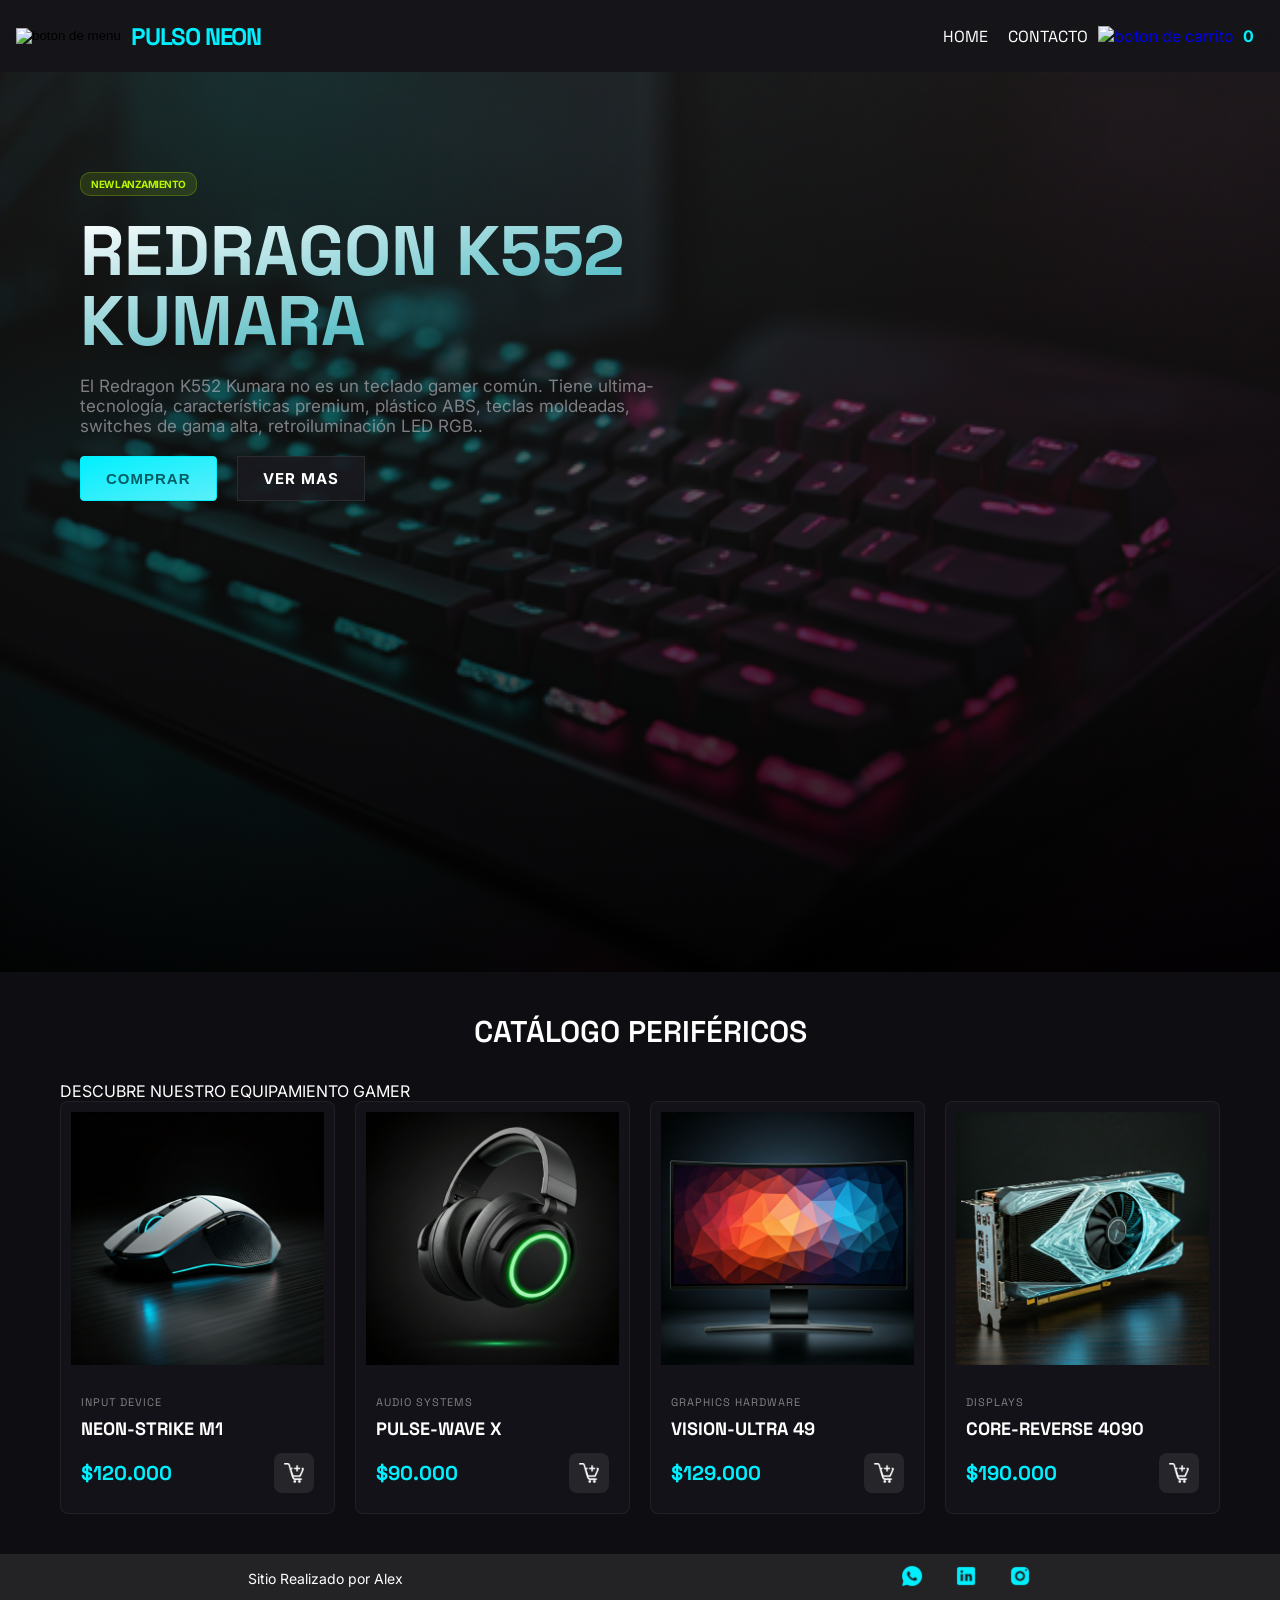
==== commit 591b4f8d: "Finalizacion del Proyecto" ====
--- a/index.html
+++ b/index.html
@@ -3,10 +3,10 @@
 <head>
     <meta charset="UTF-8">
     <meta name="viewport" content="width=device-width, initial-scale=1.0">
+    <link rel="preconnect" href="https://fonts.googleapis.com">
+    <link rel="preconnect" href="https://fonts.gstatic.com" crossorigin>
+    <link href="https://fonts.googleapis.com/css2?family=Inter:ital,opsz,wght@0,14..32,100..900;1,14..32,100..900&family=Space+Grotesk:wght@300..700&display=swap" rel="stylesheet">
     <link rel="stylesheet" href="./css/style.css">
-    <link rel="preconnect" href="https://fonts.googleapis.com">
-<link rel="preconnect" href="https://fonts.gstatic.com" crossorigin>
-<link href="https://fonts.googleapis.com/css2?family=Inter:ital,opsz,wght@0,14..32,100..900;1,14..32,100..900&family=Space+Grotesk:wght@300..700&display=swap" rel="stylesheet">
 </head>
 <body>
     <header class="barra-superior">         <!-- Todo lo relacionado con la Barra superior -->
@@ -18,7 +18,10 @@
                 <li><a href="./pages/contacto.html" class="barra-superior__enlace">Contacto</a></li>
             </ul>
         </nav>
-                <button aria-label="carrito" type="button" class= "boton-de-carrito" data-icon="carrito"><img src="./icon/shopping.svg" alt="boton de carrito"></button>
+            <a href="./pages/carrito.html" aria-label="carrito" class="boton-de-carrito" style="text-decoration: none;">
+    <img src="./icon/shopping.svg" alt="boton de carrito">
+    <span id="contador-carrito" style="color: var(--color-primario); font-weight: bold; margin-left: 5px;">0</span>
+</a>
     </header>
 
     <main>
@@ -29,80 +32,22 @@
                     <p class="lanzamiento__descripcion">El Redragon K552 Kumara no es un teclado gamer común. Tiene ultima-tecnología, 
                         características premium, plástico ABS, teclas moldeadas, switches de gama alta, retroiluminación LED RGB..</p>
                     <div class="lanzamiento__botones">
-                        <button aria-label="Comprar" type="button" class="btn btn--primario">Comprar</button>
+                        <button aria-label="Comprar" id="btn-lanzamiento" type="button" class="btn btn--primario">Comprar</button>
                         <a aria-label="Inspeccionar" href="./index.html" class="btn btn--secundario lanzamiento__boton">ver mas</a>
                     </div>
-                </div>
-                
+                </div>          
             </section>
+            <section class="lista-productos">
+    <div class="titulos-secciones">
+        <h3 class="lista-productos__titulo">CATÁLOGO PERIFÉRICOS</h3>
+        <p class="lista-productos__subtitulo">DESCUBRE NUESTRO EQUIPAMIENTO GAMER</p>
+    </div>
 
-            <section class="lista-productos">
-                <h3 class="lista-productos__titulo"><span class="titulo-linea">Catalogo</span> disponibles</h3>
-                <div class="lista-productos__contenedor">
-                    <article class="tarjeta-producto">
-                        <img class="tarjeta-producto__imagen" src="./img/NEON-STRIKE M1.png" alt="neon-strike-m1">
-                        <div class="tarjeta-producto__info">
-                            <p class="tarjeta-producto__catalogo"> Input Device</p>
-                            <h4 class="tarjeta-producto__titulo">NEON-STRIKE M1</h4>
-                            <div class="tarjeta-producto__fila-inferior">
-                                <p class="tarjeta-producto__precio">$120,000</p>
-                                <button class="tarjeta-producto__button" aria-label="agregar productos" type="button"><img src="./icon/add-shopping.png" alt="Agregar al Carrito"></button>
-                            </div>
-                        </div>
-                    </article>
-
-                    <article class="tarjeta-producto">
-                        <img class="tarjeta-producto__imagen" src="./img/PULSE-WAVE X .png" alt="pulse-wave-x">
-                        <div class="tarjeta-producto__info">
-                            <p class="tarjeta-producto__catalogo"> Audio Systems </p>
-                            <h4 class="tarjeta-producto__titulo"> PULSE-WAVE X </h4>
-                            <div class="tarjeta-producto__fila-inferior">
-                                <p class="tarjeta-producto__precio">$90,000</p>
-                                <button class="tarjeta-producto__button" aria-label="agregar productos" type="button"><img src="./icon/add-shopping.png" alt="Agregar al Carrito"></button>
-                            </div>
-                        </div>
-                    </article>
-
-                    <article class="tarjeta-producto">
-                        <img class="tarjeta-producto__imagen" src="./img/VISION-ULTRA 49.png" alt="vision-ultra-49">
-                        <div class="tarjeta-producto__info"> 
-                            <p class="tarjeta-producto__catalogo">Graphics Hardware </p>
-                            <h4 class="tarjeta-producto__titulo">VISION-ULTRA 49 </h4>
-                            <div class="tarjeta-producto__fila-inferior">
-                                <p class="tarjeta-producto__precio">$129,000</p>
-                                <button class="tarjeta-producto__button" aria-label="agregar productos" type="button"><img src="./icon/add-shopping.png" alt="Agregar al Carrito"></button>
-                            </div>
-                        </div>
-                    </article>
-
-                    <article class="tarjeta-producto">
-                        <img class="tarjeta-producto__imagen" src="./img/Graphics Hardware.png" alt=" Graphics Hardware">
-                        <div class="tarjeta-producto__info"> 
-                            <p class="tarjeta-producto__catalogo">Displays</p>
-                            <h4 class="tarjeta-producto__titulo">CORE-REVERSE 4090 </h4>
-                            <div class="tarjeta-producto__fila-inferior">
-                                <p class="tarjeta-producto__precio">$190,000</p>
-                                <button class="tarjeta-producto__button" aria-label="agregar productos" type="button"><img src="./icon/add-shopping.png" alt="Agregar al Carrito"></button>
-                            </div>
-                        </div>
-                    </article>
-                </div>
-            </section>
+    <div class="lista-productos__contenedor" id="contenedor-tarjetas">
         
-
-
-
-
-
-
-
-        
+        </div>
+</section>
     </main>
-    
-    
-    
-    
-    
     <footer class="footer">
     <p class="footer__descripcion">Sitio Realizado por Alex</p>
     <ul class="footer__iconos">
@@ -111,5 +56,6 @@
         <li><a href="https://www.instagram.com/matiu112__?igsh=MWwzdWJjN2t0cnV0bA==" target="_blank"><img class="footer__icono" src="./icon/icon-instagram.png" alt="Instagram"></a></li>
     </ul>
 </footer>
+<script type="module" src="./js/index.js"></script>
 </body>
 </html>
--- a/css/style.css
+++ b/css/style.css
@@ -345,7 +345,7 @@
 .titulo-reserva{
   text-align: center;  
   font-size: 3rem ;  
-  margin-top: 2rem;
+  margin-top: 3rem;
 }
 
 /* FORMULARIO  */
@@ -354,7 +354,7 @@
   display: flex;
   gap: 4rem;
   justify-content: center;
-  margin: 2rem 0;
+  margin: 6rem 0;
 }
 .formulario-contacto, .soporte{
     width: 500px;/* Define el ancho de la tarjeta */
@@ -423,7 +423,7 @@
 
   .titulo-reserva{
     font-size: 4rem;
-    padding: 7rem 3rem;
+    padding: 7rem 0;
   }
 
   .contacto-grid{
@@ -438,8 +438,63 @@
   .formulario-contacto__input{
     margin: 2rem 0;
   }
-
-
+}
+
+@media (max-width: 480px) {
+  .barra-superior__titulo{
+    font-size: 1.6rem;
+  }
+
+  .barra-superior__enlace, .barra-superior__enlace:visited{
+  font-size: 1.4rem;
+  }
+
+  .lanzamiento__titulo {
+        font-size: 4rem;
+        line-height: 4.2rem;
+    }
+
+  .lista-productos__titulo{
+    font-size: 1.7rem;
+    text-align:left;
+    padding-bottom: 3rem;
+  }
+
+  .lista-productos__contenedor {
+      display: grid;
+      grid-template-columns: repeat(auto-fit, minmax(11rem, 1fr));    
+      gap: 2rem;
+  }
+
+  .tarjeta-producto__catalogo {
+    font-size: 1rem;
+    font-family: var(--fuente-titulo);
+    text-transform: uppercase;
+    letter-spacing: 1px;
+    color: rgba(177, 175, 175, 0.7);
+}
+
+.tarjeta-producto__titulo {
+    font-size: 1.4rem;
+}
+
+.tarjeta-producto__precio {
+  font-size: 1.2rem;
+}
+
+  .tarjeta-producto__button {
+    padding: 0.7rem;
+}
+
+  .titulo-reserva{
+    font-size: 3rem;
+    padding: 2rem 0;
+  }
+
+  .contacto-grid{
+    gap: 2rem;
+    margin: 2rem 0;
+  }
 }
 
 /* CONTROL+K+C */
